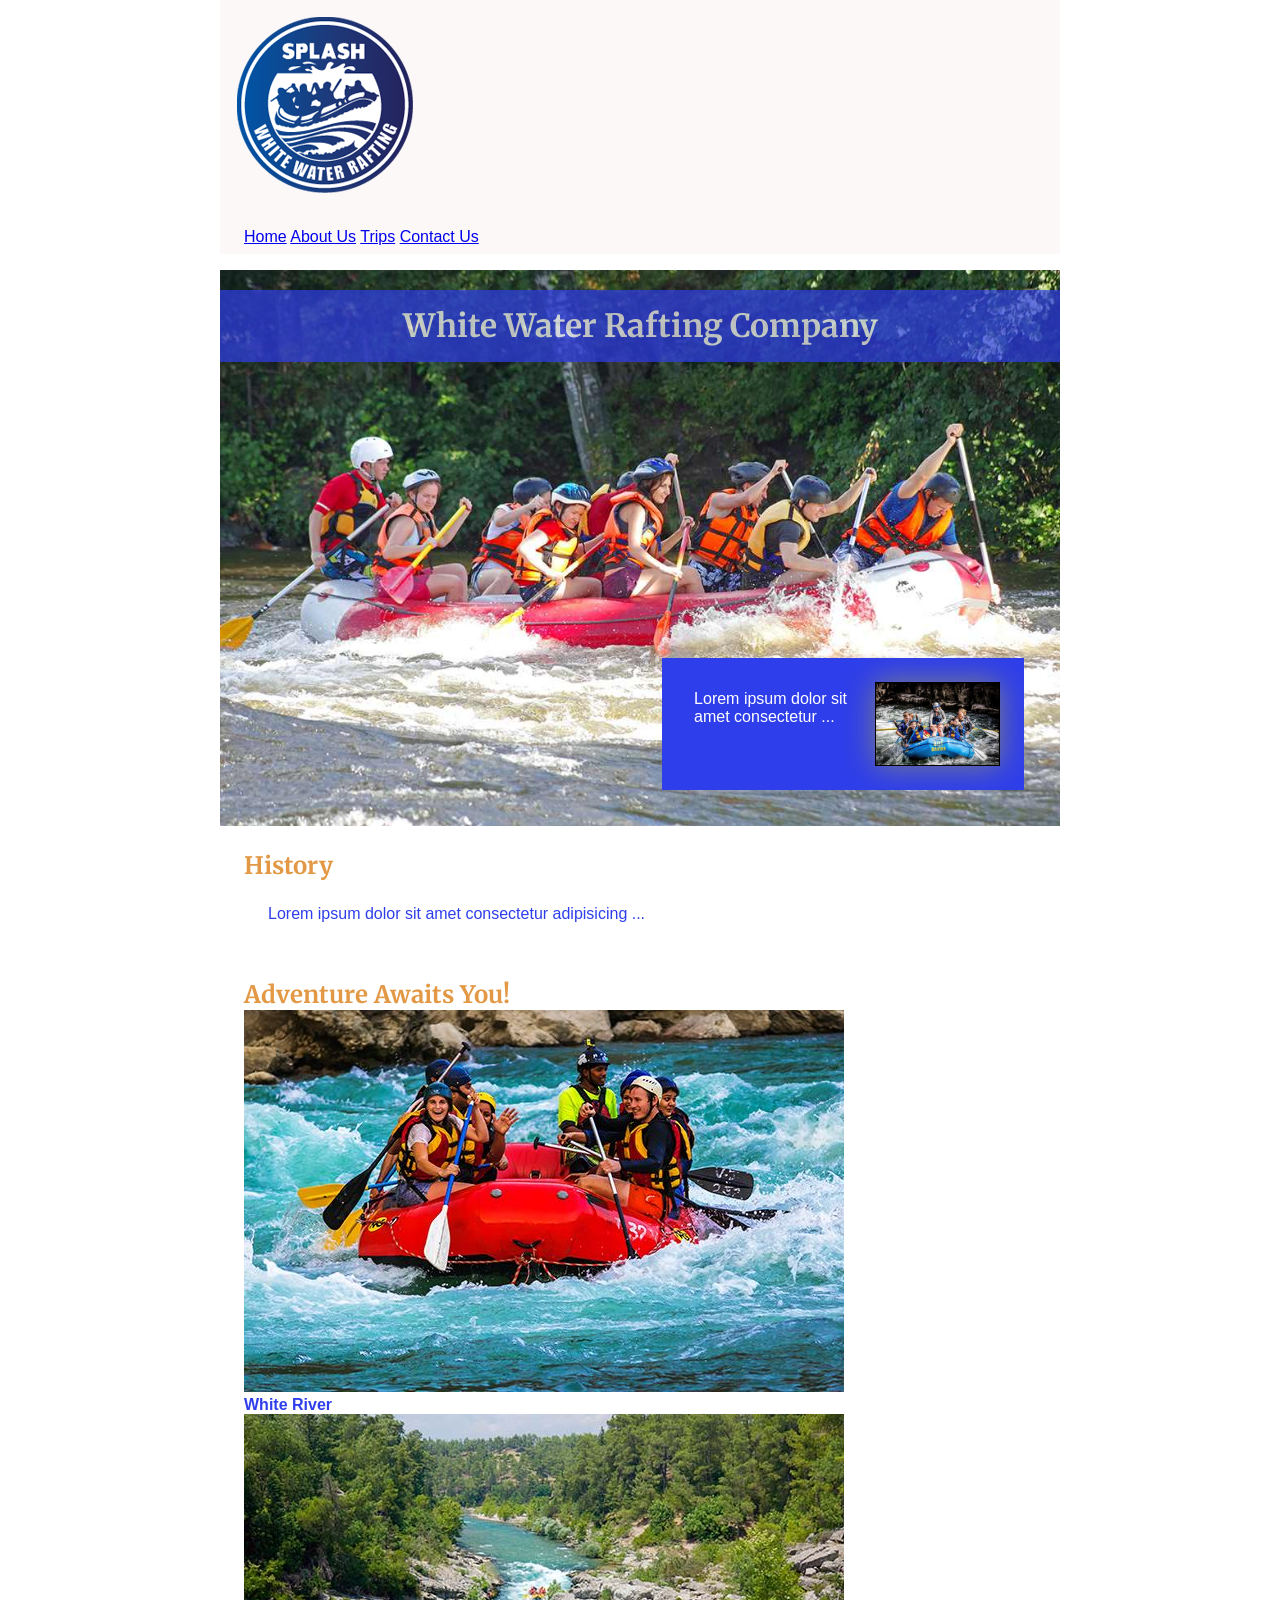
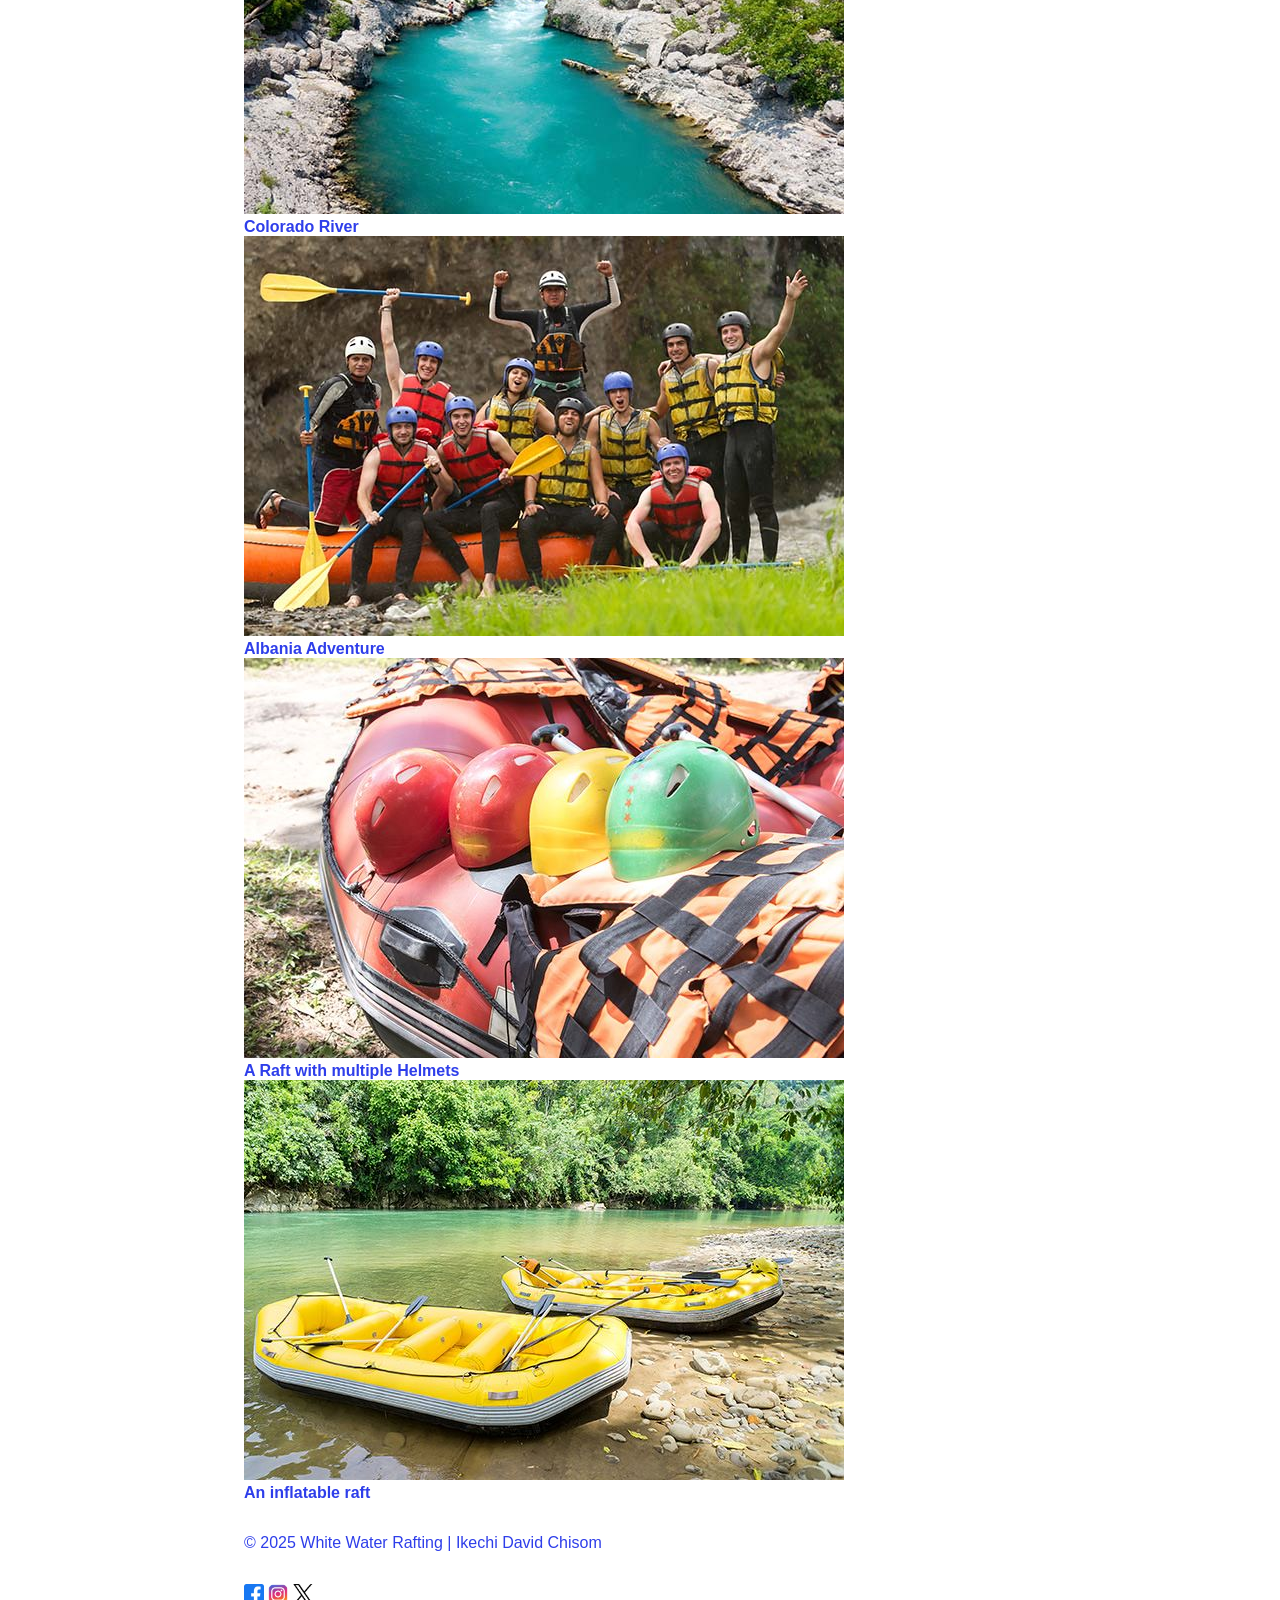
==== wwr/about.html @ cf44b500 "meta added" ====
<!DOCTYPE html>
<html lang="en-US">
  <head>
    <meta charset="utf-8">
    <meta name="viewport" content="width=device-width,initial-scale=1.0">
    <title>Ikechi David Chisom | WDD 130</title>
    <meta name="description" content="Ikechi David Chisom's BYU-Idaho WDD 130 course, Rafting Website - About Us Page .">
    <meta name="author" content="Ikechi David Chisom">
    <link rel="preconnect" href="https://fonts.googleapis.com">
    <link rel="preconnect" href="https://fonts.gstatic.com" crossorigin>
    <link href="https://fonts.googleapis.com/css2?family=Merriweather:wght@400;700;900&family=sans serif:wght@400;700&display=swap" rel="stylesheet">
    <link rel="stylesheet" href="styles/rafting.css">
  </head>
  <body>
    <header>
        <img src="images/wwr-logo.png" alt="Rafting Company Logo">  
        <nav>
          <a href="index.html">Home</a>
          <a href="about.html">About Us</a> 
          <a href="trips.html">Trips</a>
          <a href="contact.html">Contact Us</a>
        </nav>  
    </header>
    <main>
        <div class="hero">
          <img src="images/hero-image.jpg" alt="rafting background image">
          <h1>White Water Rafting Company</h1>
          <article> 
            <img src="images/clients.jpg" alt="Happy clients">
            <p>Lorem ipsum dolor sit amet consectetur ...</p>
          </article>
        </div>
        <section>
          <h2>History</h2>
          <p>Lorem ipsum dolor sit amet consectetur adipisicing ...</p>
        </section>
        <section>
          <h2>Adventure Awaits You!</h2>
          <img src="images/wwr01.jpg" alt="Rafting site sample1">
            <h4>White River</h4>
          <img src="images/wwr02.jpg" alt="Rafting site sample2">
            <h4>Colorado River</h4>
          <img src="images/wwr03.jpg" alt="Rafting site sample3">
            <h4>Albania Adventure</h4>
          <img src="images/wwr04.jpg" alt="Rafting site sample4">
            <h4>A Raft with multiple Helmets</h4>
          <img src="images/wwr05.jpg" alt="Rafting site sample5">
            <h4>An inflatable raft</h4>
        </section>  
    </main>
    <footer>
      <p> &copy; 2025  White Water Rafting | Ikechi David Chisom</p>
      <nav class="socialmedia">
        <a href="https://facebook.com">
          <img src="images/facebook.png" alt="Facebook Logo">
        </a>
        <a href="https://instagram.com">
          <img src="images/instagram.png" alt="Instagram Logo">
        </a>
        <a href="https://twitter.com">
          <img src="images/twitter.png" alt="Twitter Logo">
        </a>
      </nav>
    </footer>
  </body>
</html>
---- wwr/styles/rafting.css ----
* {
  margin: 0;
  padding: 0;
  box-sizing: border-box;
}

:root {
  --primary-color: #fcf8f8; /* light greyish red */
  --secondary-color: #2e3eea; /* American Silver */
  --accent1-color: #e29844; /* Soft Yellow */
  --accent2-color: #587B7F; /* Labradorite Green */
  --heading-font: "Merriweather", sans-serif;
  --body-font: "Lato", sans-serif;
}

header {
    background-color: var(--primary-color);
    color: var(--accent1-color);
  }

  body {
  font-family: var(--body-font);
  color: var(--secondary-color);
}

header, main, footer {
  width: 840px;
  margin: 0 auto;
}

h1, h2 {
  font-family: var(--heading-font);
  color: var(--accent1-color);
}

nav, p, section, article {
  margin: 16px;
  padding: 8px;
}

.socialmedia a {
    text-decoration: none;
}

.socialmedia img {
width: 20px;
}

.hero {
  position: relative;
}

.hero img {
    display: block;
    width: 100%;
    height: auto;
  }

  h1 {
  position: absolute;
  top: 20px;
  width: 100%;
  padding: 16px;
  text-align: center;
  opacity: 0.7;
  background-color: var(--secondary-color);
  color: #fff; 
}

.hero article {
  position: absolute;
  bottom: 20px;
  right: 20px;
  background-color: var(--secondary-color);
  color:#fff
}

.hero article img {
  float: right;
  width: 125px;
  border: 1px solid black;
  box-shadow: 0 0 30px gray;
  margin: 1rem;
}
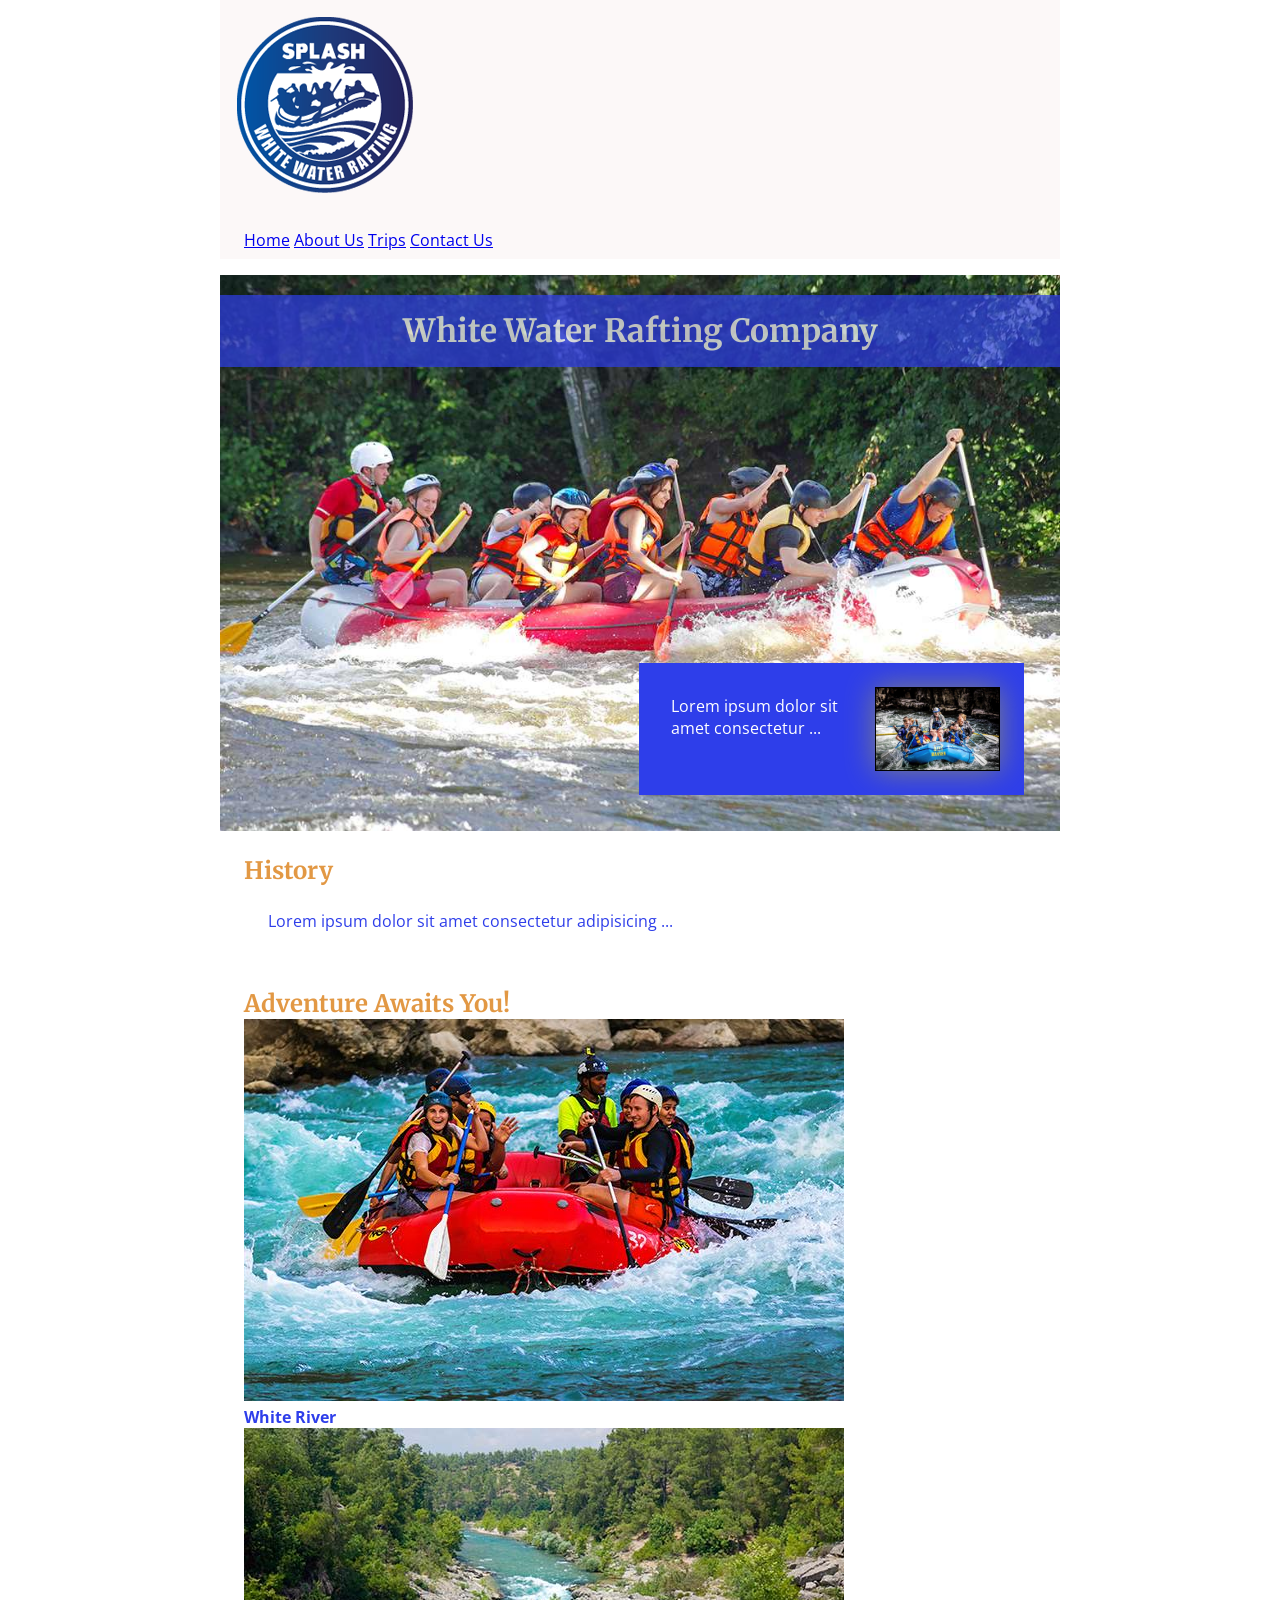
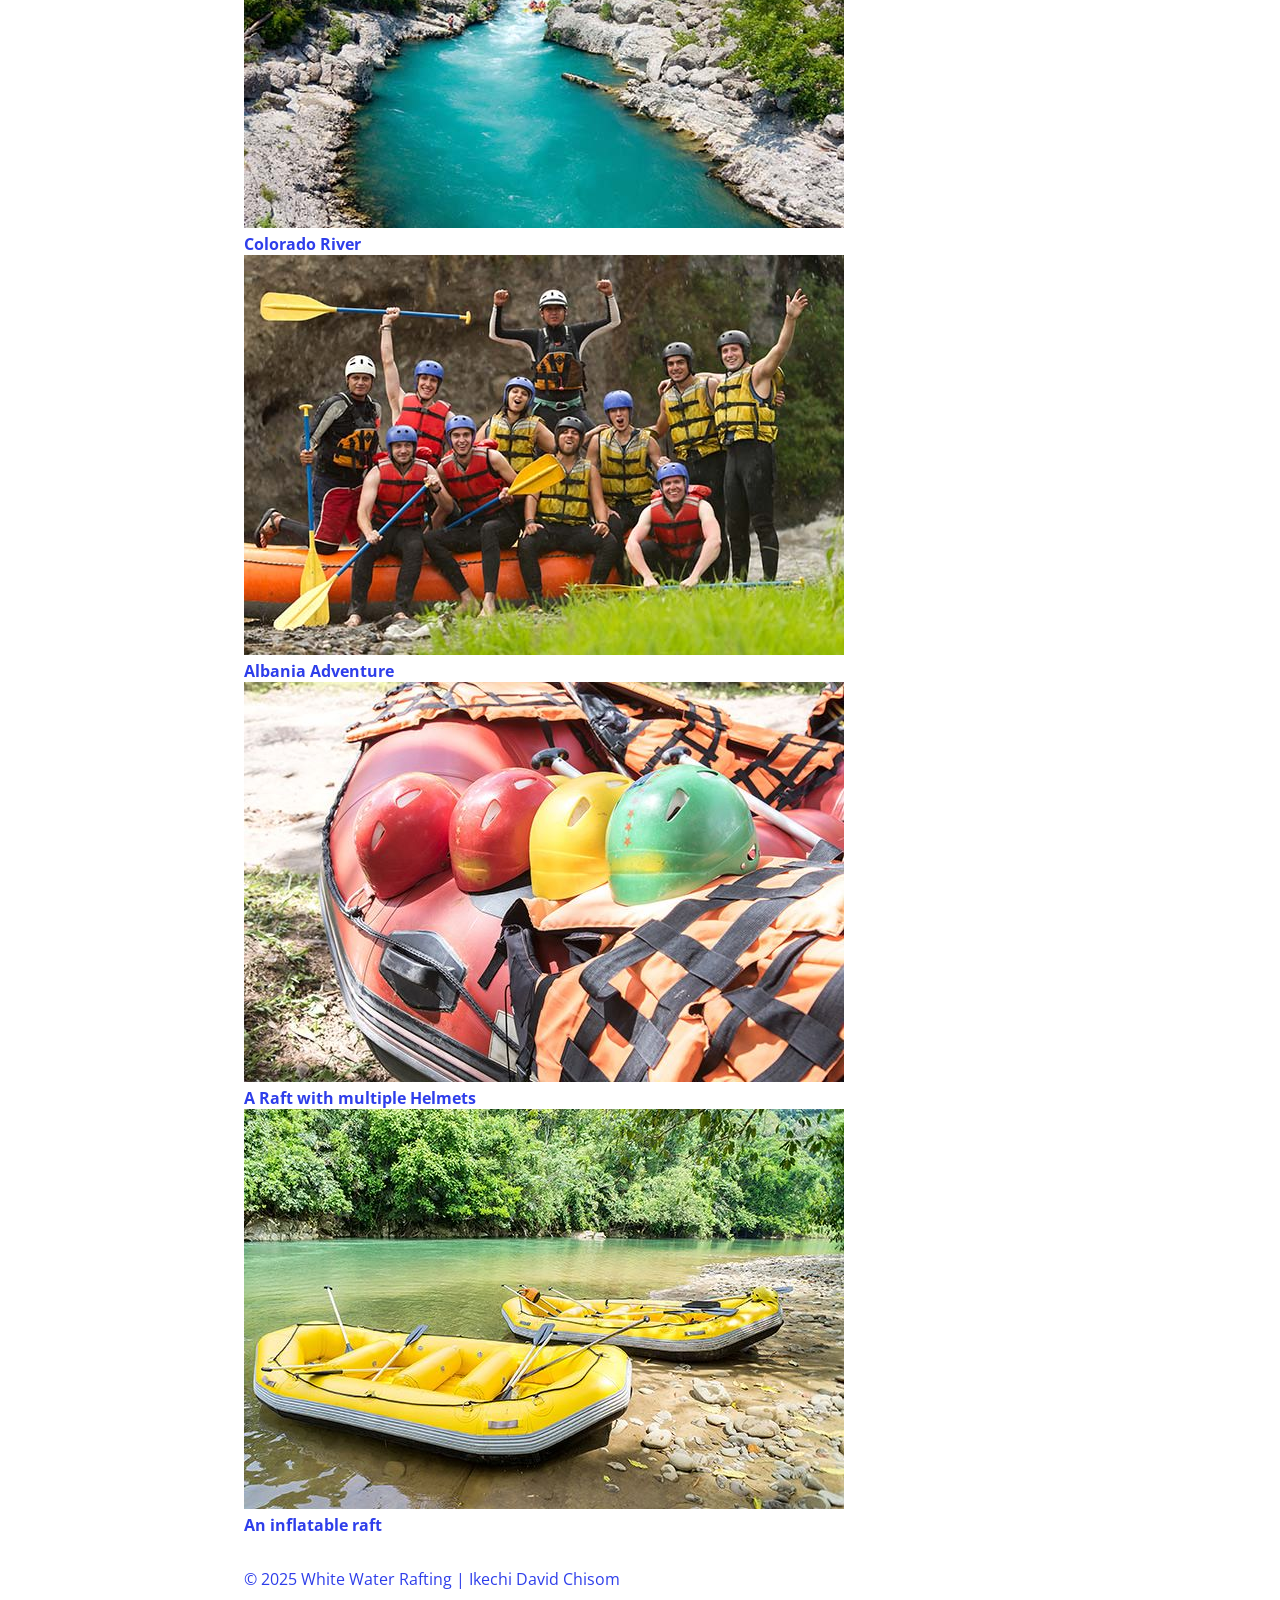
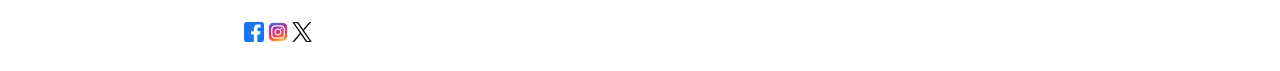
==== commit 5a8c78c2: "Merge branch 'main' of https://github.com/ikechidavidchisom/wdd130" ====
--- a/wwr/about.html
+++ b/wwr/about.html
@@ -8,7 +8,7 @@
     <meta name="author" content="Ikechi David Chisom">
     <link rel="preconnect" href="https://fonts.googleapis.com">
     <link rel="preconnect" href="https://fonts.gstatic.com" crossorigin>
-    <link href="https://fonts.googleapis.com/css2?family=Merriweather:wght@400;700;900&family=sans serif:wght@400;700&display=swap" rel="stylesheet">
+    <link href="https://fonts.googleapis.com/css2?family=Merriweather:wght@400;700;900&family=Open+Sans:wght@400;700&display=swap" rel="stylesheet">
     <link rel="stylesheet" href="styles/rafting.css">
   </head>
   <body>
--- a/wwr/styles/rafting.css
+++ b/wwr/styles/rafting.css
@@ -9,8 +9,8 @@
   --secondary-color: #2e3eea; /* American Silver */
   --accent1-color: #e29844; /* Soft Yellow */
   --accent2-color: #587B7F; /* Labradorite Green */
-  --heading-font: "Merriweather", sans-serif;
-  --body-font: "Lato", sans-serif;
+  --heading-font: "Merriweather", serif;
+  --body-font: "Open sans", sans-serif;
 }
 
 header {
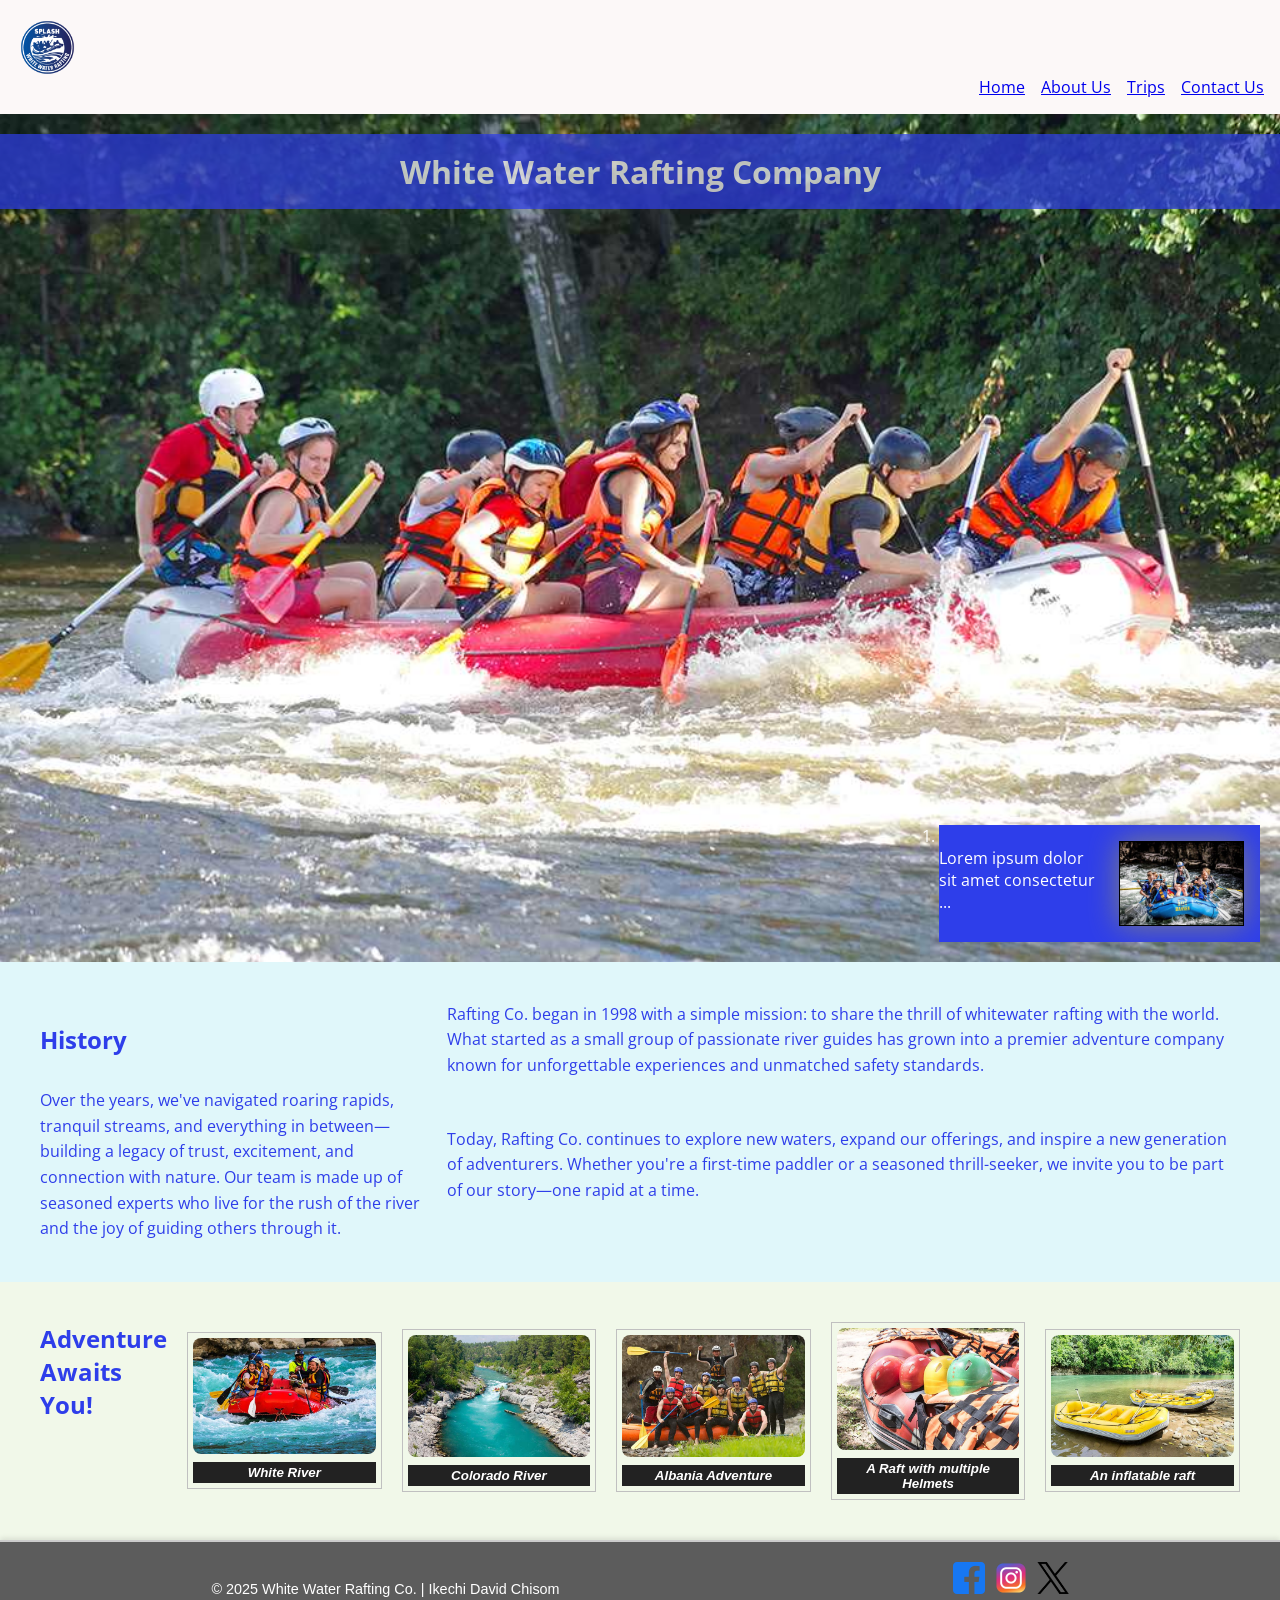
==== commit 5595df1a: "wwr about page" ====
--- a/wwr/about.html
+++ b/wwr/about.html
@@ -3,7 +3,7 @@
   <head>
     <meta charset="utf-8">
     <meta name="viewport" content="width=device-width,initial-scale=1.0">
-    <title>Ikechi David Chisom | WDD 130</title>
+    <title>About Us | Rafting Co.</title>
     <meta name="description" content="Ikechi David Chisom's BYU-Idaho WDD 130 course, Rafting Website - About Us Page .">
     <meta name="author" content="Ikechi David Chisom">
     <link rel="preconnect" href="https://fonts.googleapis.com">
@@ -13,54 +13,68 @@
   </head>
   <body>
     <header>
+      <div class="site-header">
         <img src="images/wwr-logo.png" alt="Rafting Company Logo">  
         <nav>
-          <a href="index.html">Home</a>
-          <a href="about.html">About Us</a> 
-          <a href="trips.html">Trips</a>
-          <a href="contact.html">Contact Us</a>
-        </nav>  
+          <ul class="navigation">
+            <li><a href="index.html">Home</a></li>
+            <li><a href="about.html">About Us</a></li>
+            <li><a href="trips.html">Trips</a></li>
+            <li><a href="contact.html">Contact Us</a></li>
+          </ul>
+        </nav>
+      </div>  
     </header>
     <main>
         <div class="hero">
           <img src="images/hero-image.jpg" alt="rafting background image">
           <h1>White Water Rafting Company</h1>
           <article> 
-            <img src="images/clients.jpg" alt="Happy clients">
-            <p>Lorem ipsum dolor sit amet consectetur ...</p>
+            <ol>
+              <li><img src="images/clients.jpg" alt="Happy clients"></li>
+              <p>Lorem ipsum dolor sit amet consectetur ...</p>
+            </ol>
           </article>
         </div>
-        <section>
+        <section class="history">
           <h2>History</h2>
-          <p>Lorem ipsum dolor sit amet consectetur adipisicing ...</p>
+          <p>Rafting Co. began in 1998 with a simple mission: to share the thrill of whitewater rafting with the world. What started as a small group of passionate river guides has grown into a premier adventure company known for unforgettable experiences and unmatched safety standards.</p>
+          <p>Over the years, we've navigated roaring rapids, tranquil streams, and everything in between—building a legacy of trust, excitement, and connection with nature. Our team is made up of seasoned experts who live for the rush of the river and the joy of guiding others through it.</p>
+          <p>Today, Rafting Co. continues to explore new waters, expand our offerings, and inspire a new generation of adventurers. Whether you're a first-time paddler or a seasoned thrill-seeker, we invite you to be part of our story—one rapid at a time.</p>
         </section>
-        <section>
+        <section class="adventures">
           <h2>Adventure Awaits You!</h2>
-          <img src="images/wwr01.jpg" alt="Rafting site sample1">
-            <h4>White River</h4>
-          <img src="images/wwr02.jpg" alt="Rafting site sample2">
-            <h4>Colorado River</h4>
-          <img src="images/wwr03.jpg" alt="Rafting site sample3">
-            <h4>Albania Adventure</h4>
-          <img src="images/wwr04.jpg" alt="Rafting site sample4">
-            <h4>A Raft with multiple Helmets</h4>
-          <img src="images/wwr05.jpg" alt="Rafting site sample5">
-            <h4>An inflatable raft</h4>
+          <figure>
+            <img src="images/wwr01.jpg" alt="White River">
+            <figcaption>White River</figcaption>
+          </figure>
+          <figure>
+            <img src="images/wwr02.jpg" alt="Colorado River">
+            <figcaption>Colorado River</figcaption>
+          </figure>
+          <figure>
+            <img src="images/wwr03.jpg" alt="Albania adventure">
+            <figcaption>Albania Adventure</figcaption>
+          </figure>
+          <figure>
+            <img src="images/wwr04.jpg" alt="A Raft with multiple Helmets">
+            <figcaption>A Raft with multiple Helmets</figcaption>
+          </figure>
+          <figure>
+            <img src="images/wwr05.jpg" alt="An inflatable raft">
+            <figcaption>An inflatable raft</figcaption>
+          </figure>
         </section>  
     </main>
-    <footer>
-      <p> &copy; 2025  White Water Rafting | Ikechi David Chisom</p>
-      <nav class="socialmedia">
-        <a href="https://facebook.com">
-          <img src="images/facebook.png" alt="Facebook Logo">
-        </a>
-        <a href="https://instagram.com">
-          <img src="images/instagram.png" alt="Instagram Logo">
-        </a>
-        <a href="https://twitter.com">
-          <img src="images/twitter.png" alt="Twitter Logo">
-        </a>
-      </nav>
-    </footer>
+<footer>
+  <div class="footer-content">
+    <p>© 2025 White Water Rafting Co. | Ikechi David Chisom</p>
+    <div class="social-icons">
+      <a href="#"><img src="images/facebook.png" alt="Facebook"></a>
+      <a href="#"><img src="images/instagram.png" alt="Instagram"></a>
+      <a href="#"><img src="images/twitter.png" alt="Twitter"></a>
+    </div>
+  </div>
+</footer>
   </body>
 </html>
--- a/wwr/styles/rafting.css
+++ b/wwr/styles/rafting.css
@@ -13,45 +13,63 @@
   --body-font: "Open sans", sans-serif;
 }
 
-header {
+.site-header {
+    display: grid;
+    grid-template-columns: 120x 1fr 1fr;
+    align-items: center;
+    padding: 1rem;
     background-color: var(--primary-color);
     color: var(--accent1-color);
   }
+
+  /* Logo Styling */
+.site-header img {
+  max-height: 60px;
+}
+
+/* Site Title Styling */
+.site-header h1 {
+  margin: 0;
+  font-size: 1.8rem;
+}
+
+/* Navigation Container */
+.site-header nav ul {
+  display: flex;
+  justify-content: flex-end;
+  flex-wrap: wrap;
+  gap: 1rem; /*adds space between links*/
+  list-style: none;
+  margin: 0;
+  padding: 0;
+}
+
+/* Navigation Links */
+.navigation nav li a {
+  text-decoration: none;
+  color: black;
+  font-weight: bold;
+  background-color: #00796b;
+  padding:10px 15px;
+  border-radius: 4px;
+  transition: background-colour 0.3;
+}
+
+ nav li a:hover {
+  background-color: #004d40;
+}
 
   body {
   font-family: var(--body-font);
   color: var(--secondary-color);
 }
 
-header, main, footer {
-  width: 840px;
-  margin: 0 auto;
-}
-
-h1, h2 {
-  font-family: var(--heading-font);
-  color: var(--accent1-color);
-}
-
-nav, p, section, article {
-  margin: 16px;
-  padding: 8px;
-}
-
-.socialmedia a {
-    text-decoration: none;
-}
-
-.socialmedia img {
-width: 20px;
-}
-
 .hero {
   position: relative;
 }
 
 .hero img {
-    display: block;
+    display: flex;
     width: 100%;
     height: auto;
   }
@@ -81,4 +99,109 @@
   border: 1px solid black;
   box-shadow: 0 0 30px gray;
   margin: 1rem;
-}+}
+
+.history {
+  display: grid;
+  grid-template-columns: 1fr 2fr;
+  background-color: #e0f7fa;
+  gap: 10px;
+  padding: 40px;
+  align-items: center;
+}
+
+.history p {
+  font-size: 1rem;
+  line-height: 1.6;
+}
+
+/* Adventures Section with Flex Layout */
+.adventures {
+  display: flex;
+  justify-content: space-between;
+  
+  flex-wrap: row;
+  gap: 20px;
+  padding: 40px;
+  background-color: #f1f8e9;
+}
+
+.adventures figure {
+  border: thin #c0c0c0 solid;
+  display: flex;
+  flex-flow: column;
+  padding: 5px;
+  max-width: 220px;
+  margin: auto;
+}
+
+.adventures img {
+  width:100%;
+  height: auto;
+  border-radius: 8px;
+}
+
+.adventures figcaption {
+  background-color: #222;
+  color: #fff;
+  margin-top: 8px;
+  font: italic smaller sans-serif;
+  font-weight: bold;
+  padding: 3px;
+  text-align: center;
+}
+
+
+
+
+footer {
+  background-color: #5c5c5c;
+  color: #fff;
+  padding: 20px;
+  font-family: 'Segoe UI', sans-serif;
+  font-size: 0.9rem;
+  border-top: 2px solid #ccc;
+  box-shadow: 0 -2px 5px rgba(0, 0, 0, 0.1);
+}
+
+.footer-content {
+  display: flex;
+  justify-content: space-around;
+  align-items: flex-end;
+}
+
+.social-icons {
+  display: flex;
+}
+
+.social-icons a {
+  margin-left: 10px;
+}
+
+.social-icons img {
+  width: 32px;
+  height: 32px;
+  transition: transform 0.3s;
+}
+
+.social-icons img:hover {
+  transform: scale(1.1);
+  cursor: pointer;
+}
+
+@media (max-width: 600px) {
+  .footer-content {
+    flex-direction: column;
+    align-items: center;
+    text-align: center;
+  }
+
+  .social-icons {
+    margin-top: 10px;
+  }
+}
+
+
+
+
+
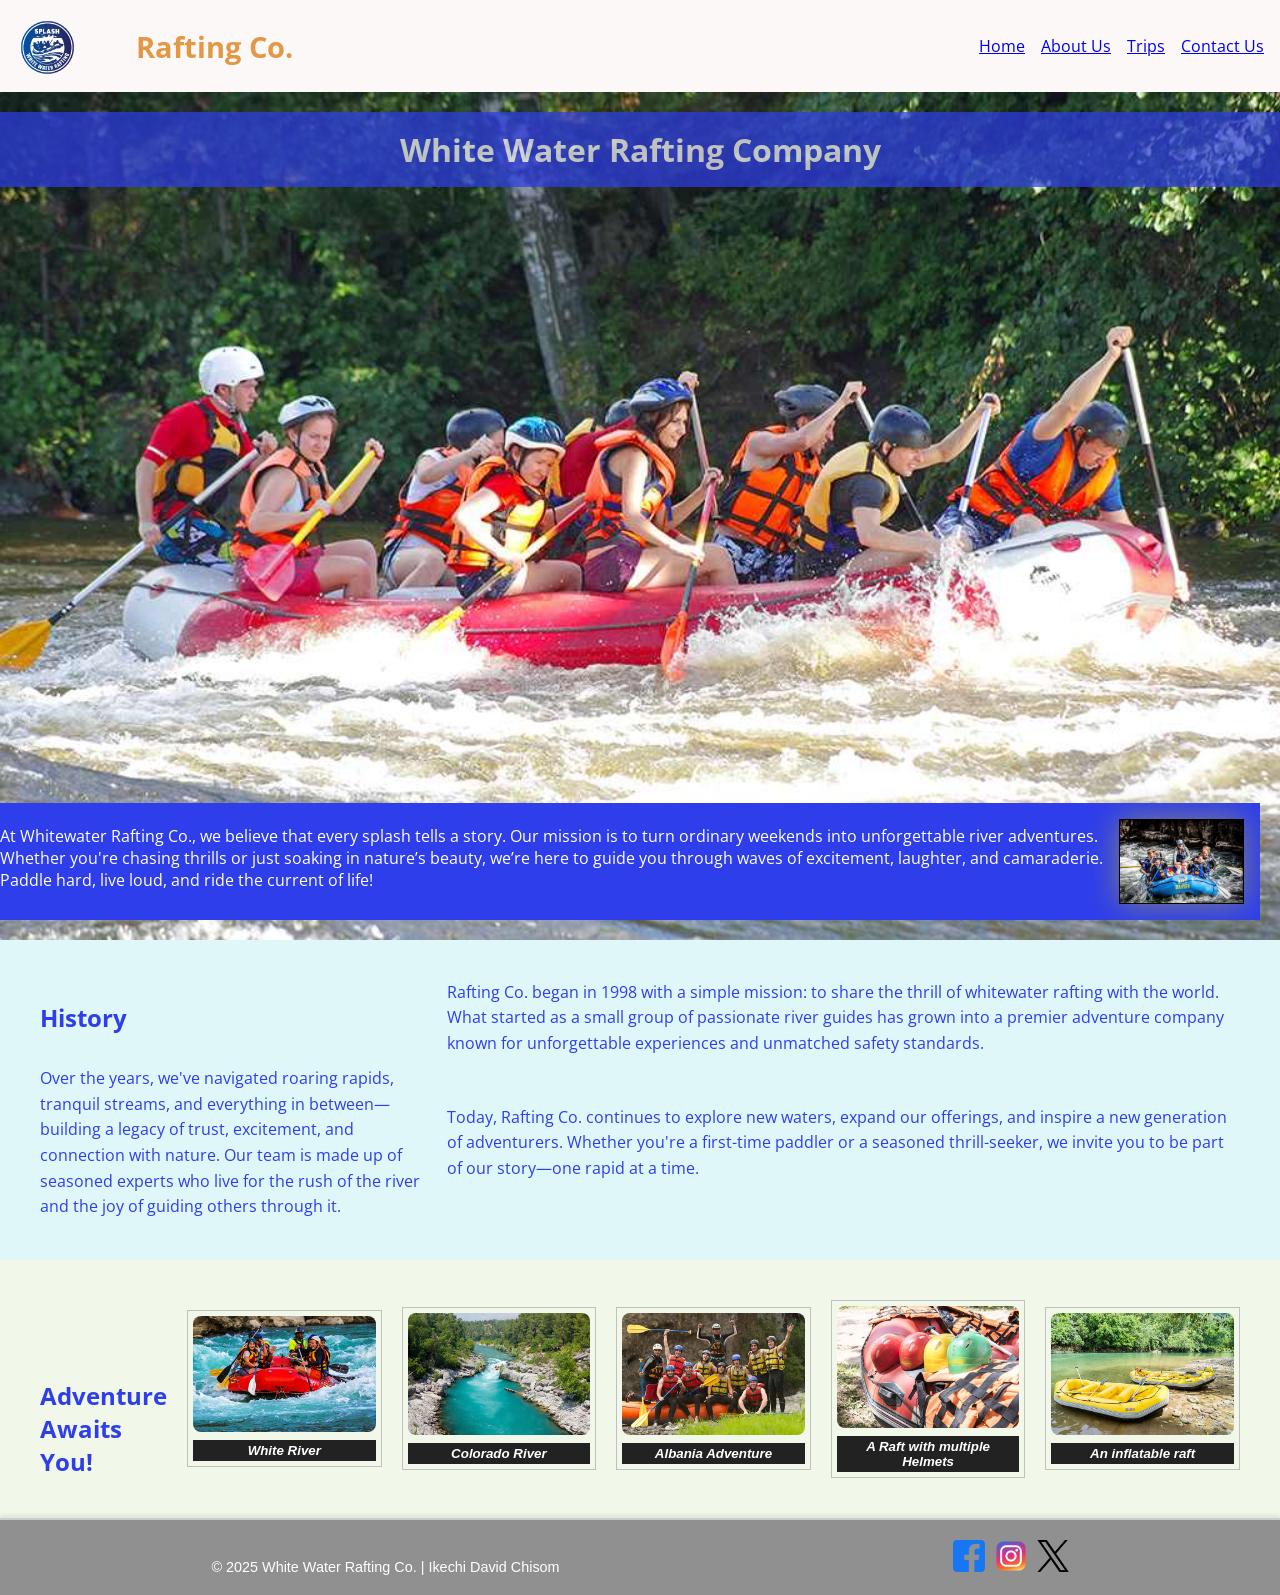
==== commit f2fad0dd: "Corrections made on the header and employees' names" ====
--- a/wwr/about.html
+++ b/wwr/about.html
@@ -15,6 +15,7 @@
     <header>
       <div class="site-header">
         <img src="images/wwr-logo.png" alt="Rafting Company Logo">  
+        <h1>Rafting Co.</h1>
         <nav>
           <ul class="navigation">
             <li><a href="index.html">Home</a></li>
@@ -32,7 +33,7 @@
           <article> 
             <ol>
               <li><img src="images/clients.jpg" alt="Happy clients"></li>
-              <p>Lorem ipsum dolor sit amet consectetur ...</p>
+              <p>At Whitewater Rafting Co., we believe that every splash tells a story. Our mission is to turn ordinary weekends into unforgettable river adventures. Whether you're chasing thrills or just soaking in nature’s beauty, we’re here to guide you through waves of excitement, laughter, and camaraderie. Paddle hard, live loud, and ride the current of life!</p>
             </ol>
           </article>
         </div>
--- a/wwr/styles/rafting.css
+++ b/wwr/styles/rafting.css
@@ -15,7 +15,7 @@
 
 .site-header {
     display: grid;
-    grid-template-columns: 120x 1fr 1fr;
+    grid-template-columns: 120px 1fr 1fr;
     align-items: center;
     padding: 1rem;
     background-color: var(--primary-color);
@@ -52,7 +52,6 @@
   background-color: #00796b;
   padding:10px 15px;
   border-radius: 4px;
-  transition: background-colour 0.3;
 }
 
  nav li a:hover {
@@ -61,7 +60,7 @@
 
   body {
   font-family: var(--body-font);
-  color: var(--secondary-color);
+  color: #2e3eea;
 }
 
 .hero {
@@ -74,7 +73,7 @@
     height: auto;
   }
 
-  h1 {
+.hero h1 {
   position: absolute;
   top: 20px;
   width: 100%;
@@ -118,9 +117,8 @@
 /* Adventures Section with Flex Layout */
 .adventures {
   display: flex;
-  justify-content: space-between;
-  
-  flex-wrap: row;
+  justify-content: space-around;
+  align-items: flex-end;
   gap: 20px;
   padding: 40px;
   background-color: #f1f8e9;
@@ -139,6 +137,7 @@
   width:100%;
   height: auto;
   border-radius: 8px;
+  flex-wrap:wrap;
 }
 
 .adventures figcaption {
@@ -151,11 +150,8 @@
   text-align: center;
 }
 
-
-
-
 footer {
-  background-color: #5c5c5c;
+  background-color: #919090;
   color: #fff;
   padding: 20px;
   font-family: 'Segoe UI', sans-serif;
@@ -201,7 +197,101 @@
   }
 }
 
-
-
-
-
+/* === Contact Page Specific Styles === */
+
+/* Company Info Section */
+.company-info {
+  background-color: #f0f8ff;
+  padding: 1.5rem;
+  border-radius: 8px;
+  margin-bottom: 2rem;
+}
+
+.company-info iframe {
+  width: 100%;
+  max-width: 400px;
+  height: 250px;
+  border: 2px solid #0077b6;
+  border-radius: 6px;
+}
+
+/* Employee Profiles */
+.employee-profiles {
+  display: flex;
+  justify-content: space-around;
+  flex-wrap: wrap;
+  gap: 1rem;
+  margin-bottom: 2rem;
+}
+
+.employee-profiles figure {
+  text-align: center;
+  max-width: 200px;
+}
+
+.employee-profiles img {
+  width: 100%;
+  border-radius: 50%;
+  border: 3px solid #0077b6;
+}
+
+.employee-profiles figcaption {
+  margin-top: 0.5rem;
+  font-weight: bold;
+  color: #023e8a;
+}
+
+/* Contact Form */
+.contact-form {
+  background-color: #e0f7fa;
+  padding: 2rem;
+  border-radius: 10px;
+}
+
+.contact-form form {
+  display: flex;
+  flex-direction: column;
+  gap: 1rem;
+}
+
+.contact-form label {
+  font-weight: bold;
+  color: #005f73;
+}
+
+.contact-form input[type="text"],
+.contact-form input[type="email"],
+.contact-form textarea {
+  padding: 0.5rem;
+  border: 1px solid #ccc;
+  border-radius: 4px;
+  font-size: 1rem;
+}
+
+.contact-form input[type="radio"],
+.contact-form input[type="checkbox"] {
+  margin-right: 0.5rem;
+}
+
+.contact-form button[type="submit"] {
+  background-color: #0077b6;
+  color: white;
+  padding: 0.75rem;
+  border: none;
+  border-radius: 6px;
+  font-size: 1rem;
+  cursor: pointer;
+  transition: background-color 0.3s ease;
+}
+
+.contact-form button[type="submit"]:hover {
+  background-color: #023e8a;
+}
+
+iframe {
+  width: 100%;
+  max-width: 400px;
+  height: 250px;
+  border: 2px solid #0077b6;
+  border-radius: 6px;
+}
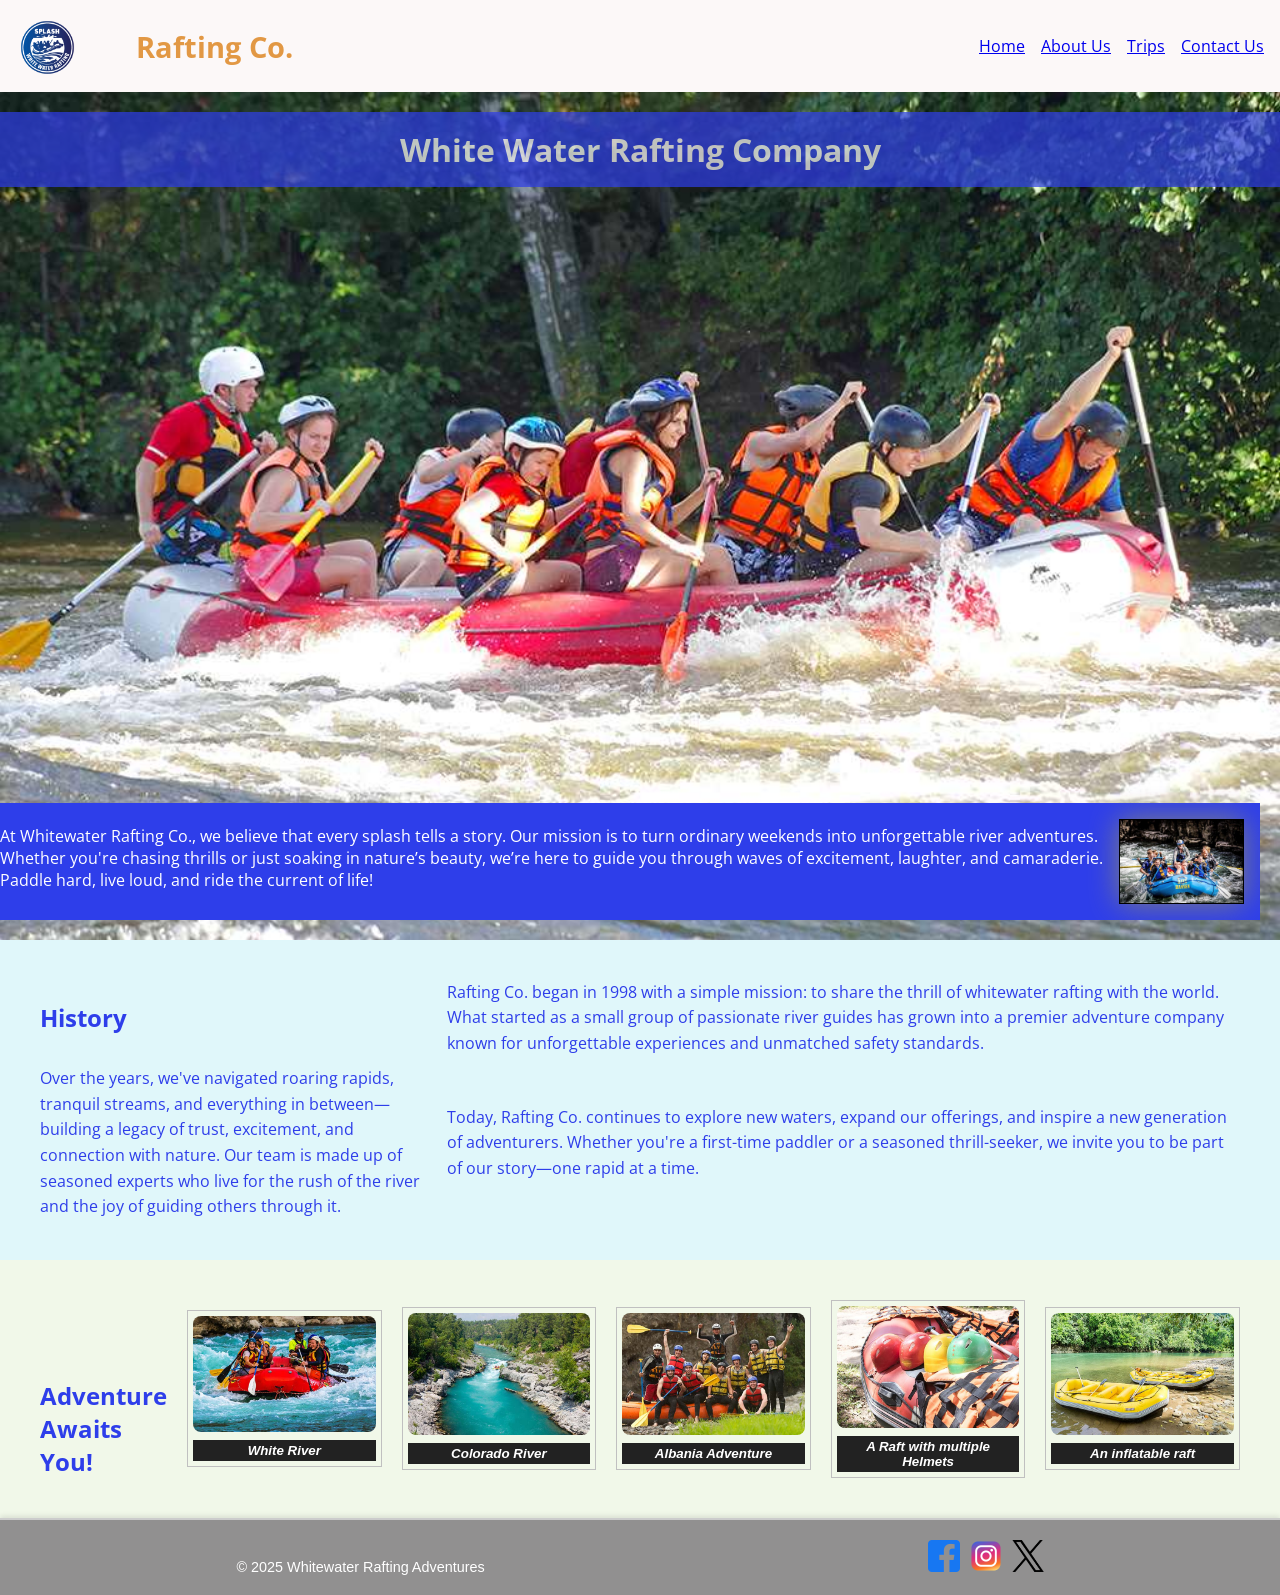
==== commit dd6e9740: "fixed newsletter checkbox and header h1" ====
--- a/wwr/about.html
+++ b/wwr/about.html
@@ -69,7 +69,7 @@
     </main>
 <footer>
   <div class="footer-content">
-    <p>© 2025 White Water Rafting Co. | Ikechi David Chisom</p>
+    <p>&copy; 2025 Whitewater Rafting Adventures</p>
     <div class="social-icons">
       <a href="#"><img src="images/facebook.png" alt="Facebook"></a>
       <a href="#"><img src="images/instagram.png" alt="Instagram"></a>
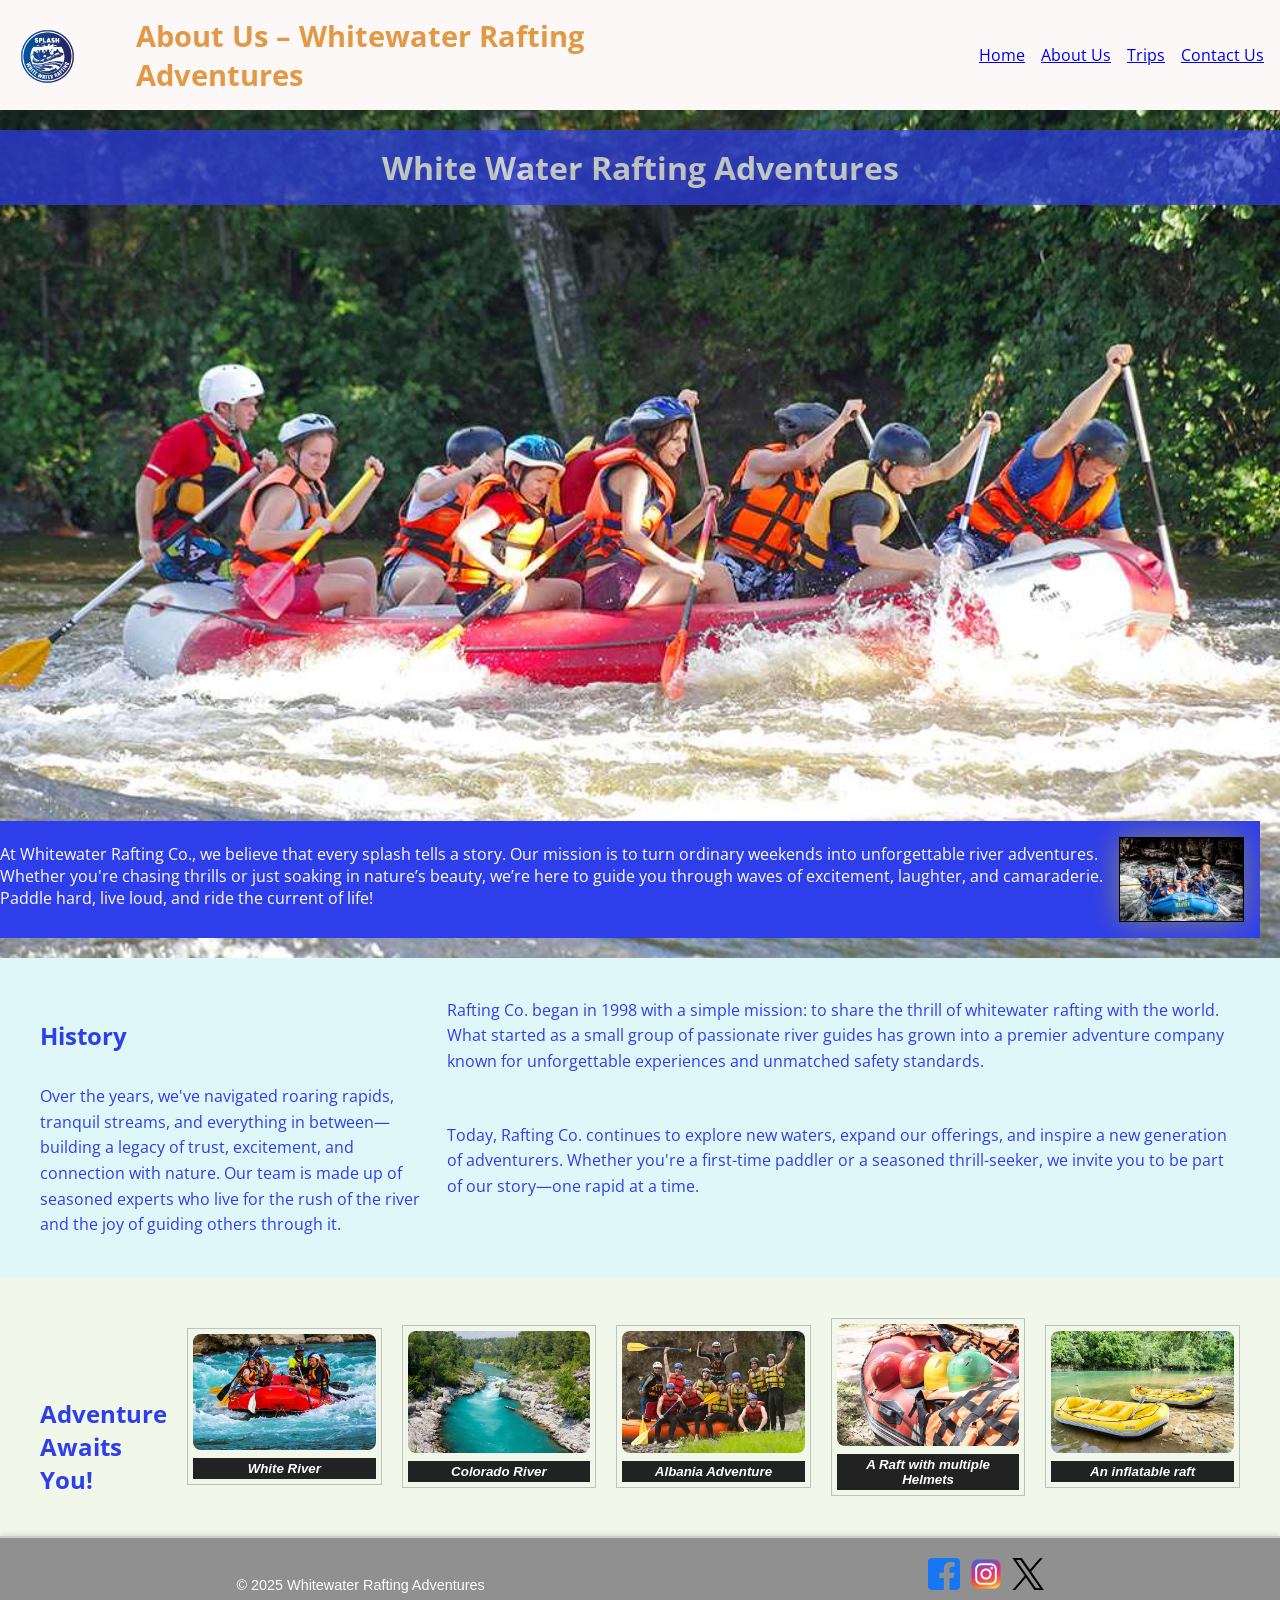
==== commit 9eb81df1: "corrected the heading to reflect the purpose of the page" ====
--- a/wwr/about.html
+++ b/wwr/about.html
@@ -15,7 +15,7 @@
     <header>
       <div class="site-header">
         <img src="images/wwr-logo.png" alt="Rafting Company Logo">  
-        <h1>Rafting Co.</h1>
+        <h1>About Us – Whitewater Rafting Adventures</h1>
         <nav>
           <ul class="navigation">
             <li><a href="index.html">Home</a></li>
@@ -29,7 +29,7 @@
     <main>
         <div class="hero">
           <img src="images/hero-image.jpg" alt="rafting background image">
-          <h1>White Water Rafting Company</h1>
+          <h1>White Water Rafting Adventures</h1>
           <article> 
             <ol>
               <li><img src="images/clients.jpg" alt="Happy clients"></li>
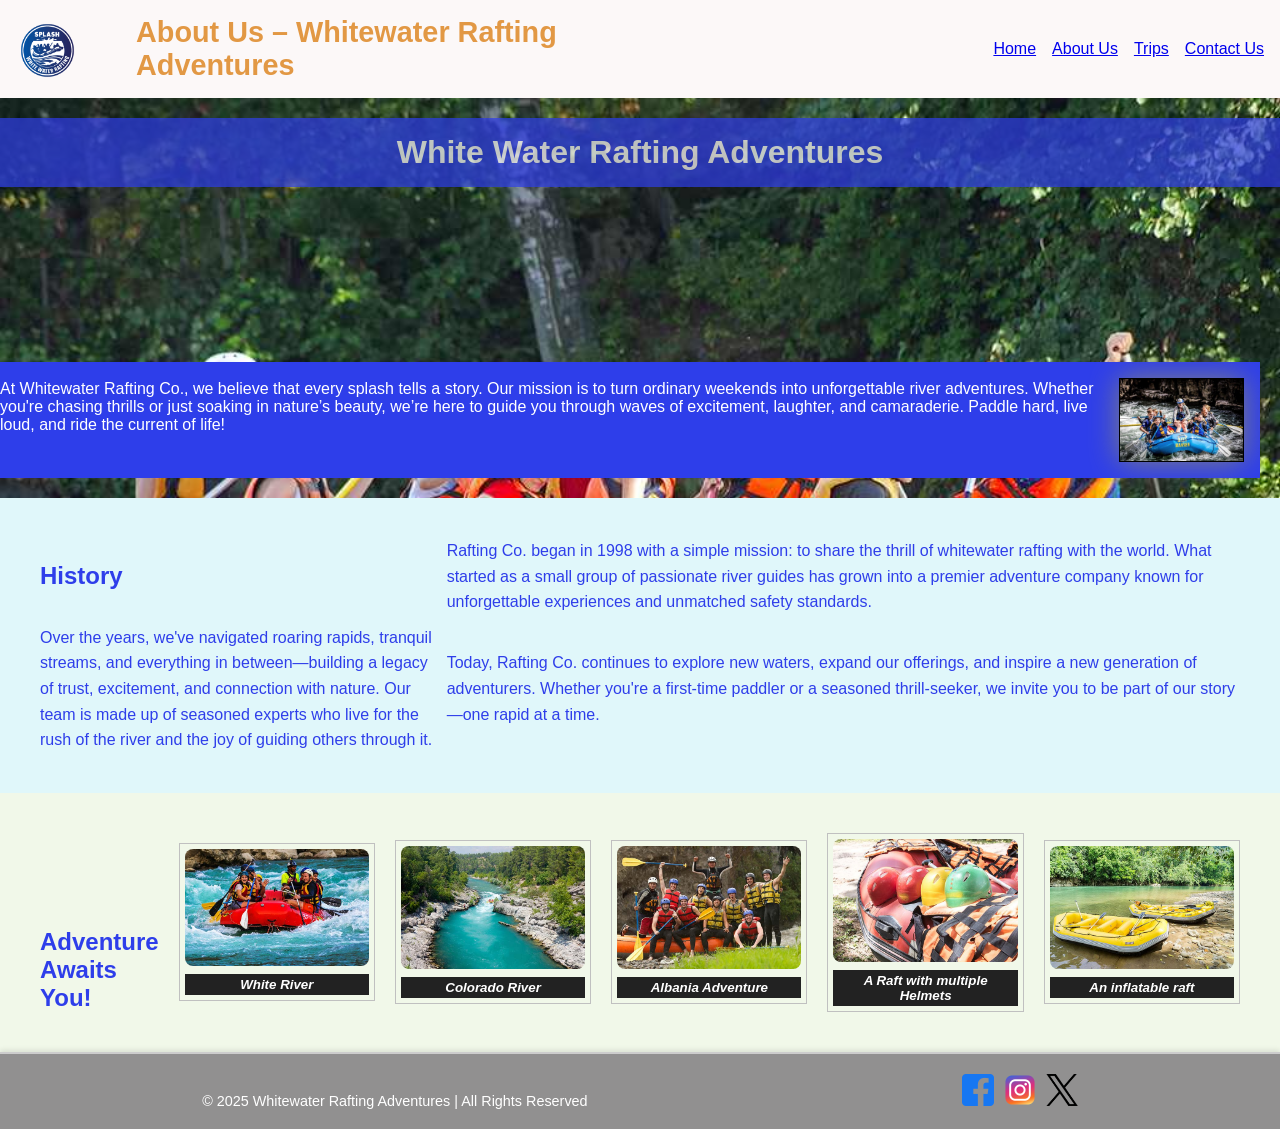
==== commit 3a541f30: "Trips Page added" ====
--- a/wwr/about.html
+++ b/wwr/about.html
@@ -3,7 +3,7 @@
   <head>
     <meta charset="utf-8">
     <meta name="viewport" content="width=device-width,initial-scale=1.0">
-    <title>About Us | Rafting Co.</title>
+    <title>About Us | White Water Rafting Adventure</title>
     <meta name="description" content="Ikechi David Chisom's BYU-Idaho WDD 130 course, Rafting Website - About Us Page .">
     <meta name="author" content="Ikechi David Chisom">
     <link rel="preconnect" href="https://fonts.googleapis.com">
@@ -69,7 +69,7 @@
     </main>
 <footer>
   <div class="footer-content">
-    <p>&copy; 2025 Whitewater Rafting Adventures</p>
+    <p>&copy; 2025 Whitewater Rafting Adventures | All Rights Reserved</p>
     <div class="social-icons">
       <a href="#"><img src="images/facebook.png" alt="Facebook"></a>
       <a href="#"><img src="images/instagram.png" alt="Instagram"></a>
--- a/wwr/styles/rafting.css
+++ b/wwr/styles/rafting.css
@@ -294,4 +294,130 @@
   height: 250px;
   border: 2px solid #0077b6;
   border-radius: 6px;
-}+}
+
+/* General Styles */
+body {
+  font-family: Arial, sans-serif;
+  margin: 0;
+  padding: 0;
+}
+
+/* Hero Section */
+.hero {
+  position: relative;
+  width: 100%;
+  height: 400px;
+  overflow: hidden;
+}
+
+.hero-image {
+  width: 100%;
+  height: 100%;
+  object-fit: cover;
+}
+
+.hero-heading {
+  position: absolute;
+  top: 50%;
+  left: 50%;
+  transform: translate(-50%, -50%);
+  color: white;
+  font-size: 2.5rem;
+  text-shadow: 2px 2px 8px rgba(0,0,0,0.7);
+  text-align: center;
+}
+
+/* Call to Action */
+.cta {
+  text-align: center;
+  padding: 2rem;
+  background-color: #f4f4f4;
+}
+
+.cta-button {
+  display: inline-block;
+  padding: 1rem 2rem;
+  background-color: #0077cc;
+  color: white;
+  text-decoration: none;
+  border-radius: 5px;
+}
+
+/* Newsletter Form */
+.newsletter {
+  padding: 2rem;
+  text-align: center;
+  background-color: #e0f7fa;
+}
+
+.newsletter form input {
+  padding: 0.5rem;
+  margin: 0.5rem;
+}
+
+.newsletter form button {
+  padding: 0.5rem 1rem;
+  background-color: #cc0300;
+  color: white;
+  border: none;
+  border-radius: 5px;
+}
+
+/* Grid Layout */
+.grid-content {
+  display: grid;
+  grid-template-columns: repeat(auto-fit, minmax(300px, 1fr));
+  gap: 2rem;
+  padding: 2rem;
+}
+
+.grid-item img {
+  width: 100%;
+  height: auto;
+}
+
+/* Trips Page Layout */
+.trip-descriptions {
+  display: grid;
+  grid-template-columns: repeat(auto-fit, minmax(300px, 1fr));
+  gap: 2rem;
+  padding: 2rem;
+}
+
+.trip img {
+  width: 100%;
+  height: auto;
+  border-radius: 8px;
+}
+
+.trip h2 {
+  margin-top: 0.5rem;
+}
+
+.trip-table {
+  padding: 2rem;
+  text-align: center;
+}
+
+.trip-table table {
+  width: 100%;
+  border-collapse: collapse;
+}
+
+.trip-table th, .trip-table td {
+  border: 1px solid #ccc;
+  padding: 1rem;
+}
+
+.trip-table th {
+  background-color: #0077cc;
+  color: white;
+}
+
+.cta-contact {
+  background-color: #f0f8ff;
+  padding: 1rem;
+  text-align: center;
+  font-size: 1.2rem;
+}
